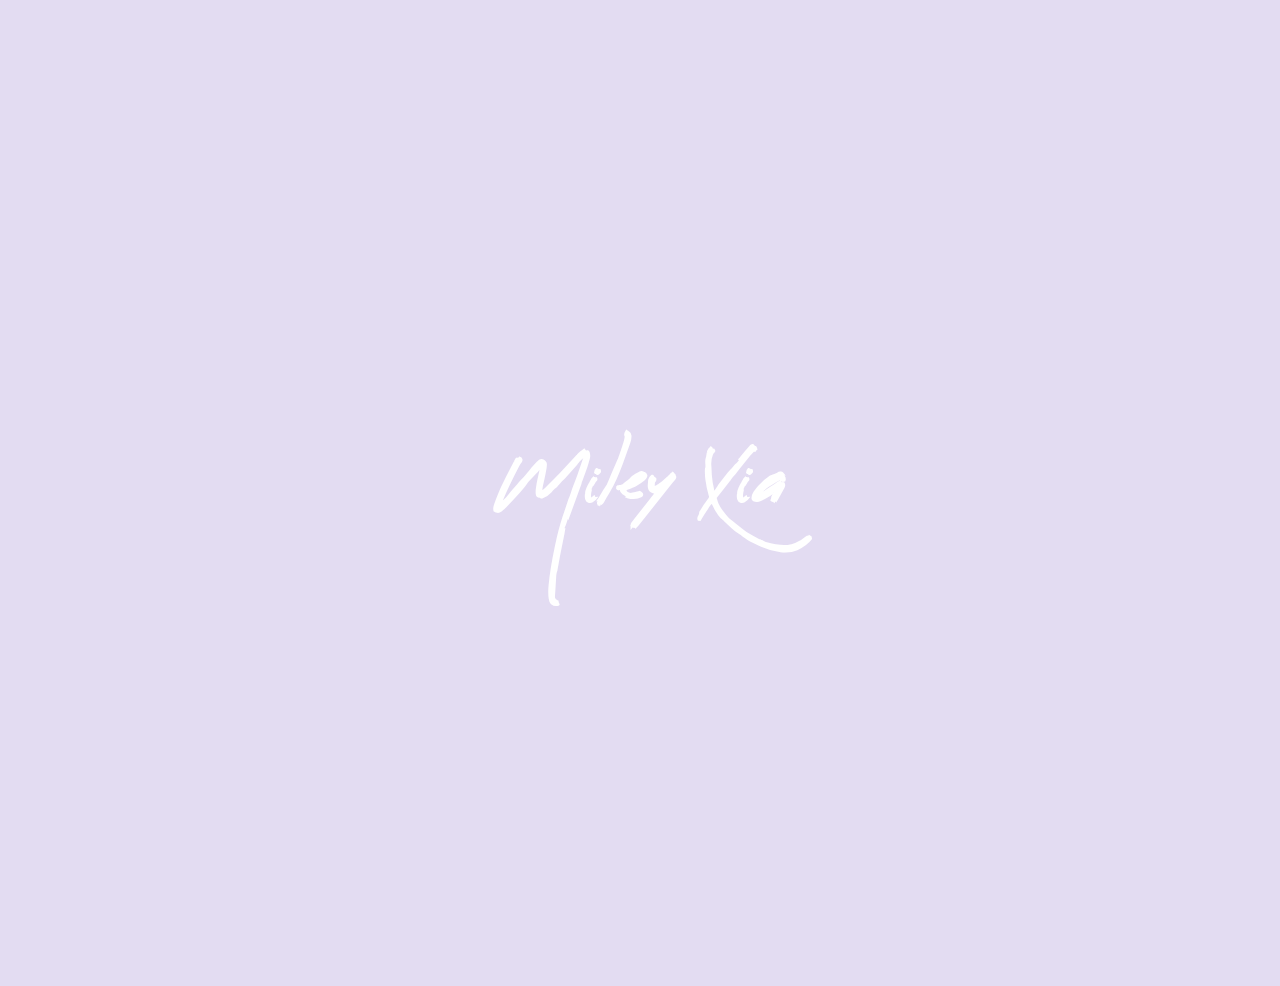
==== index.html @ 3c052be3 "first step" ====
<!DOCTYPE html>
<html>
  <head>

    <title> titaniumonster </title>
    <meta name="author" content="Miley Xia">
    <meta name="description" content="A cool web page for my things.">

    <!-- by default your website (depending on the browser) might only be capable
    of displaying ASCII characters (which you might recall leave out lots of
    symbols you might want to use like ñ or ♥), this expands the list of
    available characters to the rest of Unicode -->
    <meta charset="utf-8"/>

    <!-- this line makes sure your website doesn't look all tiny on mobile
    browsers. granted that's oversimplifying it a bit, so if you want to learn
    more visit: https://paulund.co.uk/understanding-the-viewport-meta-tag -->
    <meta name="viewport" content="width=device-width, initial-scale=1"/>

    <!-- this is a link to your "favicon", this is the little icon that appears
    in the browser tab (and sometimes in other places like bookmarks).
    I'm using a gif in this template but it could also be an a
    classic .ico (type="image/x-icon") or .png (type="image/png") -->
    <link rel="icon" type="image/gif" href="favicon.gif" />

    <!-- these are "open graph" meta tags, these are used by social media and
    other web sites to create those "cards" and other dynamic content when folks
    share or post a link to your page on there.
    read more about them here: http://ogp.me/ -->
    <meta property="og:title" content="Miley Xia"/>
    <meta property="og:description" content="A cool web page for my things"/>
    <meta property="og:type" content="website" />
    <meta property="og:url" content="https://website.com/"/>
    <meta property="og:image" content="https://website.com/images/yourpic.jpg"/>

    <!-- lastly, these lines connect your CSS files with this HTML page -->
    <link rel="stylesheet" href="css/reeyregular/stylesheet.css">
   <link rel="stylesheet" href="css/styles.css">

  </head>


  <body>

    <h1 class= "name">
      Miley Xia
    </h1>

    <div></div>

    <p></p>

  </body>
</html>
---- css/reeyregular/stylesheet.css ----
/*! Generated by Font Squirrel (https://www.fontsquirrel.com) on April 18, 2019 */



@font-face {
    font-family: 'reeyregular';
    src: url('reey-regular-webfont.woff2') format('woff2'),
         url('reey-regular-webfont.woff') format('woff');
    font-weight: normal;
    font-style: normal;

}
---- css/styles.css ----
body {
  background-color: #e3dcf2;
}

h1 {
  font-family: 'reeyregular';
  font-size: 64px;
  color: white
}

p {
  color: red;
}

.name {
  display: flex;
  justify-content: center;
  align-items: center;
  height: 100vh;
}

.mail {
  position: absolute;
  top: 50%;
  left: 50%;
  transform: tanslate(-123px, -38px);
}
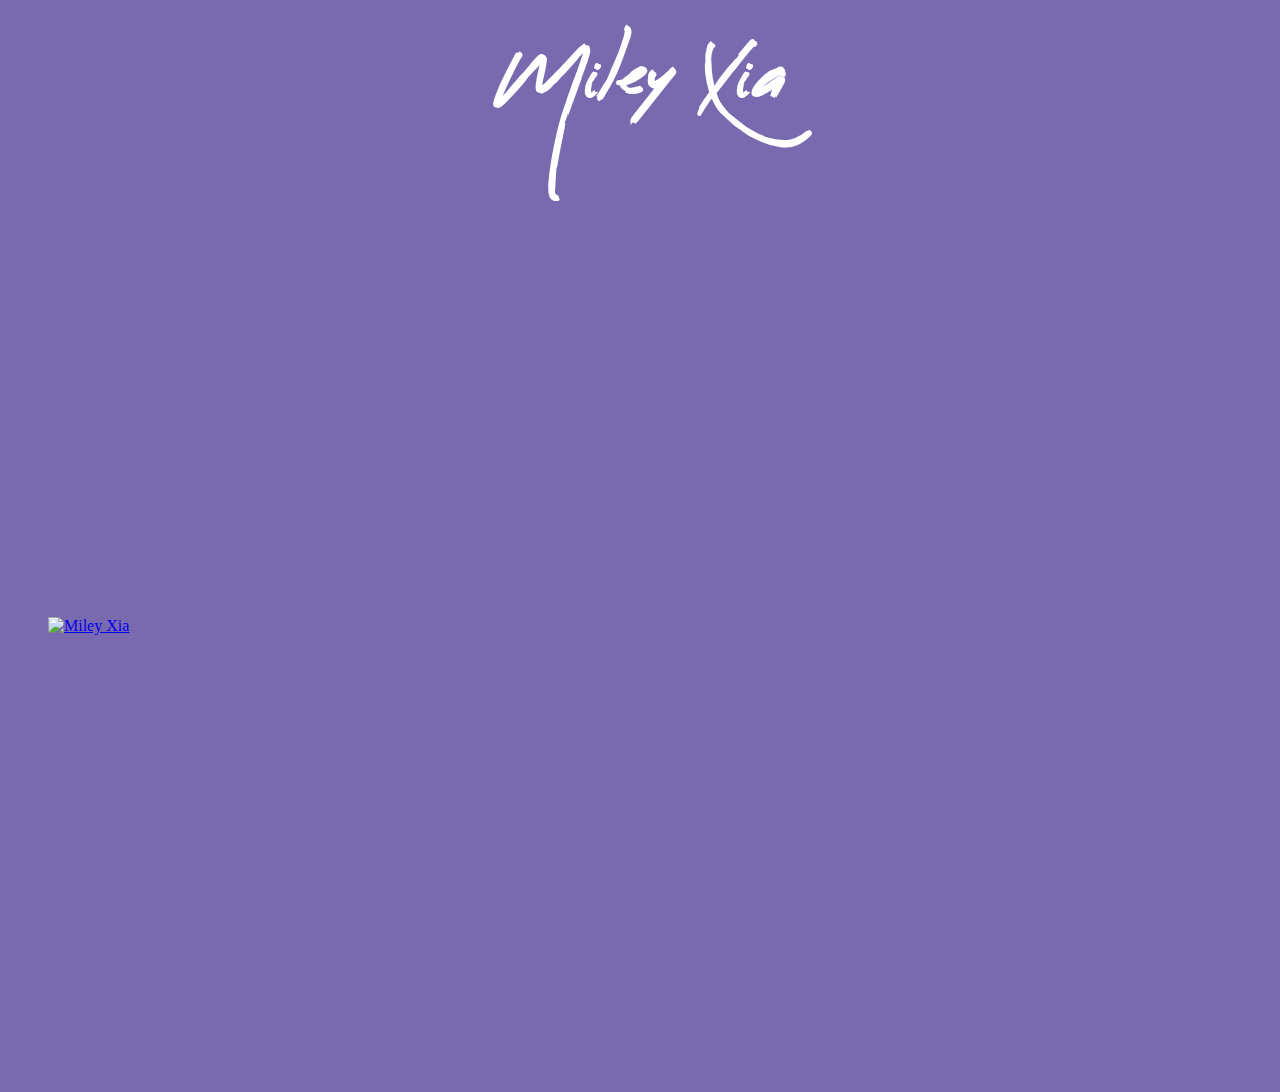
==== commit 700f748b: "changes" ====
--- a/index.html
+++ b/index.html
@@ -21,7 +21,7 @@
     in the browser tab (and sometimes in other places like bookmarks).
     I'm using a gif in this template but it could also be an a
     classic .ico (type="image/x-icon") or .png (type="image/png") -->
-    <link rel="icon" type="image/gif" href="favicon.gif" />
+    <link rel="icon" type="image/png" href="favicon.png" />
 
     <!-- these are "open graph" meta tags, these are used by social media and
     other web sites to create those "cards" and other dynamic content when folks
@@ -37,17 +37,23 @@
     <link rel="stylesheet" href="css/reeyregular/stylesheet.css">
    <link rel="stylesheet" href="css/styles.css">
 
+
   </head>
 
 
   <body>
 
-    <h1 class= "name">
-      Miley Xia
-    </h1>
+<div>
 
-    <div></div>
+    <h1 class= "name"> Miley Xia </h1>
 
+    <section class="section--photo">
+<figure class="thumb">
+<a href="https://www.instagram.com/titaniumonster/"><img src="images/Miley.png" alt="Miley Xia" class="cover" aria-hidden="true" ></a>
+</figure>
+   </section>
+
+</div>
     <p></p>
 
   </body>
--- a/css/styles.css
+++ b/css/styles.css
@@ -1,23 +1,48 @@
 
 body {
-  background-color: #e3dcf2;
+  background-color: #7969af;
+  background-image: url(../images/redpanda.png);
+  background-size: 10%;
+  background-position: center;
+  background-repeat: ;
 }
+
 
 h1 {
   font-family: 'reeyregular';
   font-size: 64px;
-  color: white
+  color: white;
+  order: 1;
+}
+
+
+img {
+  display: block;
+  margin-left: auto;
+  margin-right: auto;
+  width: 100%;
+}
+
+a {
+  display: flex;
+  justify-content: center;
+  align-items: center;
+  height: 100vh;
 }
 
 p {
-  color: red;
+  color: white;
+  position: flex;
+  justify-content: flex-end;
+  align-items: baseline;
 }
+
 
 .name {
   display: flex;
   justify-content: center;
   align-items: center;
-  height: 100vh;
+  height: 10vh;
 }
 
 .mail {
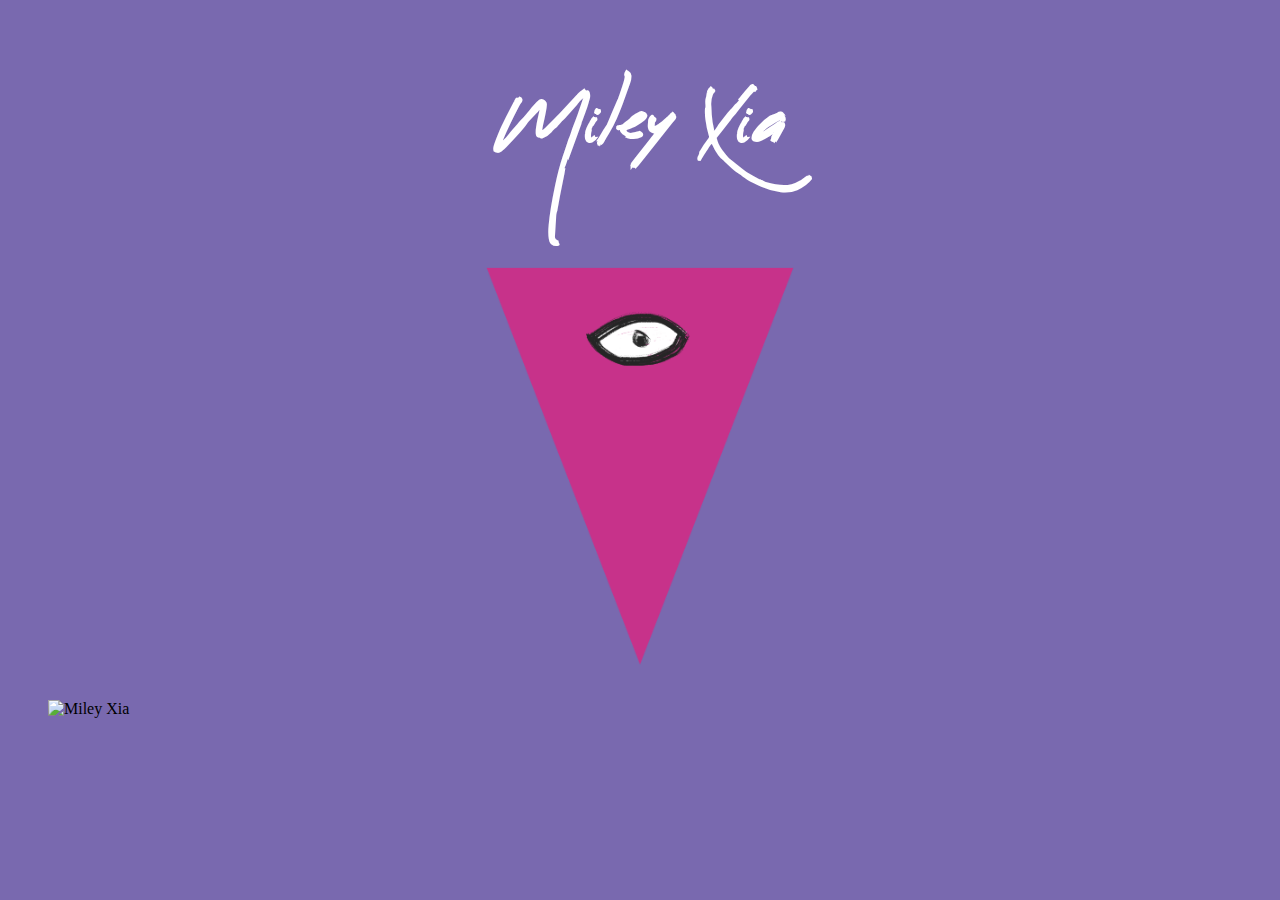
==== commit a093bf26: "changes" ====
--- a/index.html
+++ b/index.html
@@ -34,6 +34,7 @@
     <meta property="og:image" content="https://website.com/images/yourpic.jpg"/>
 
     <!-- lastly, these lines connect your CSS files with this HTML page -->
+    <!-- cool fonts by Koen van der Bliek @koenvanderbliek.nl. https://www.fontsquirrel.com/fonts/reey?q%5Bterm%5D=reey&q%5Bsearch_check%5D=Y-->
     <link rel="stylesheet" href="css/reeyregular/stylesheet.css">
    <link rel="stylesheet" href="css/styles.css">
 
@@ -45,11 +46,13 @@
 
 <div>
 
-    <h1 class= "name"> Miley Xia </h1>
+    <h1 class="name"> Miley Xia </h1>
+
+    <a class="tri" href="https://www.instagram.com/titaniumonster/"><img src="images/triangle.png" alt="Triangle" class="cover" aria-hidden="true" ></a>
 
     <section class="section--photo">
 <figure class="thumb">
-<a href="https://www.instagram.com/titaniumonster/"><img src="images/Miley.png" alt="Miley Xia" class="cover" aria-hidden="true" ></a>
+  <a class="pic"><img src="images/Miley.png" alt="Miley Xia" class="cover" aria-hidden="true" ></a>
 </figure>
    </section>
 
--- a/css/styles.css
+++ b/css/styles.css
@@ -1,6 +1,7 @@
 
 body {
   background-color: #7969af;
+  /* Red Panda Photo by Julien Mussard on Unsplash */
   background-image: url(../images/redpanda.png);
   background-size: 10%;
   background-position: center;
@@ -23,31 +24,28 @@
   width: 100%;
 }
 
-a {
-  display: flex;
+.pic {
+  margin-left: 30%;
+  margin-right: 30%;
   justify-content: center;
-  align-items: center;
-  height: 100vh;
+  align-items: baseline;
+  height: auto;
+  order: 3;
 }
 
-p {
-  color: white;
-  position: flex;
-  justify-content: flex-end;
-  align-items: baseline;
+.tri {
+  max-width: 450px;
+  display: block;
+  margin-right: auto;
+  margin-left: auto;
+  width: 50%;
+  height: auto;
+  order: 2;
 }
-
 
 .name {
   display: flex;
   justify-content: center;
   align-items: center;
-  height: 10vh;
+  height: 20vh;
 }
-
-.mail {
-  position: absolute;
-  top: 50%;
-  left: 50%;
-  transform: tanslate(-123px, -38px);
-}
